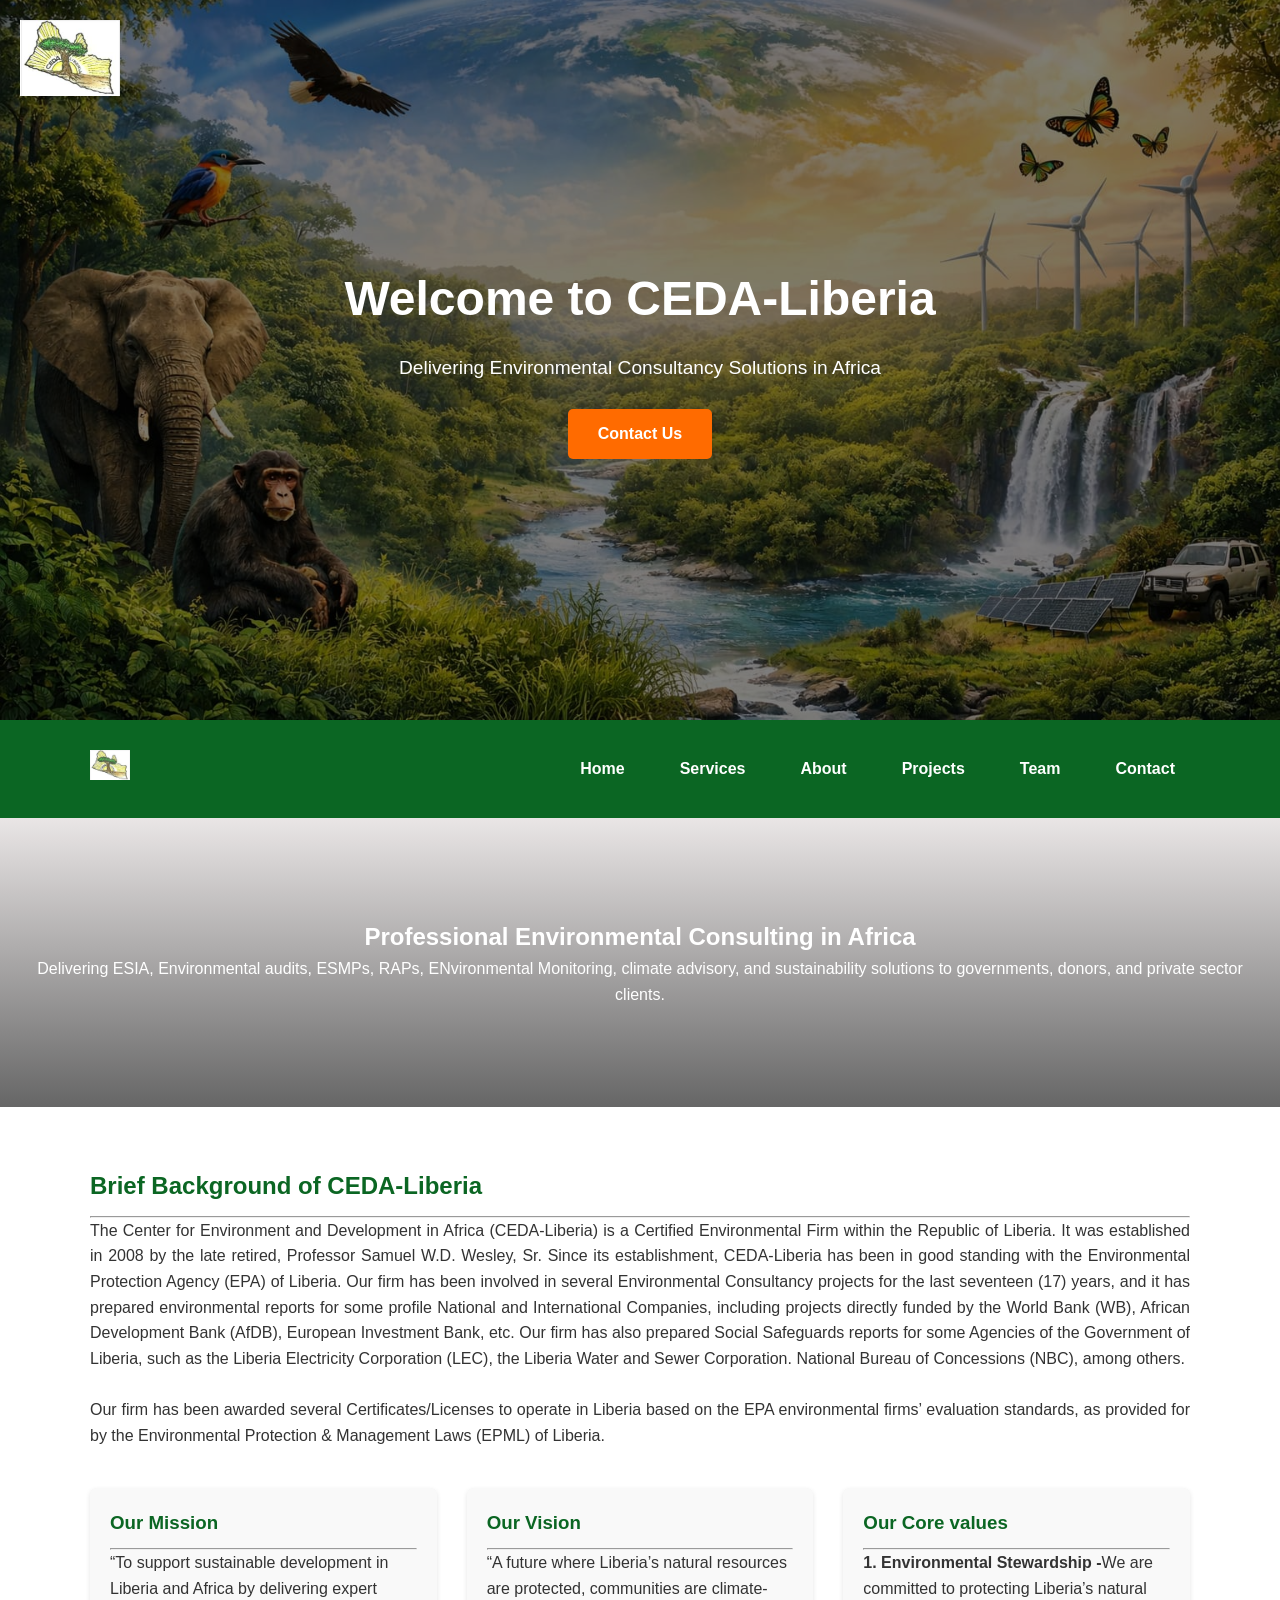
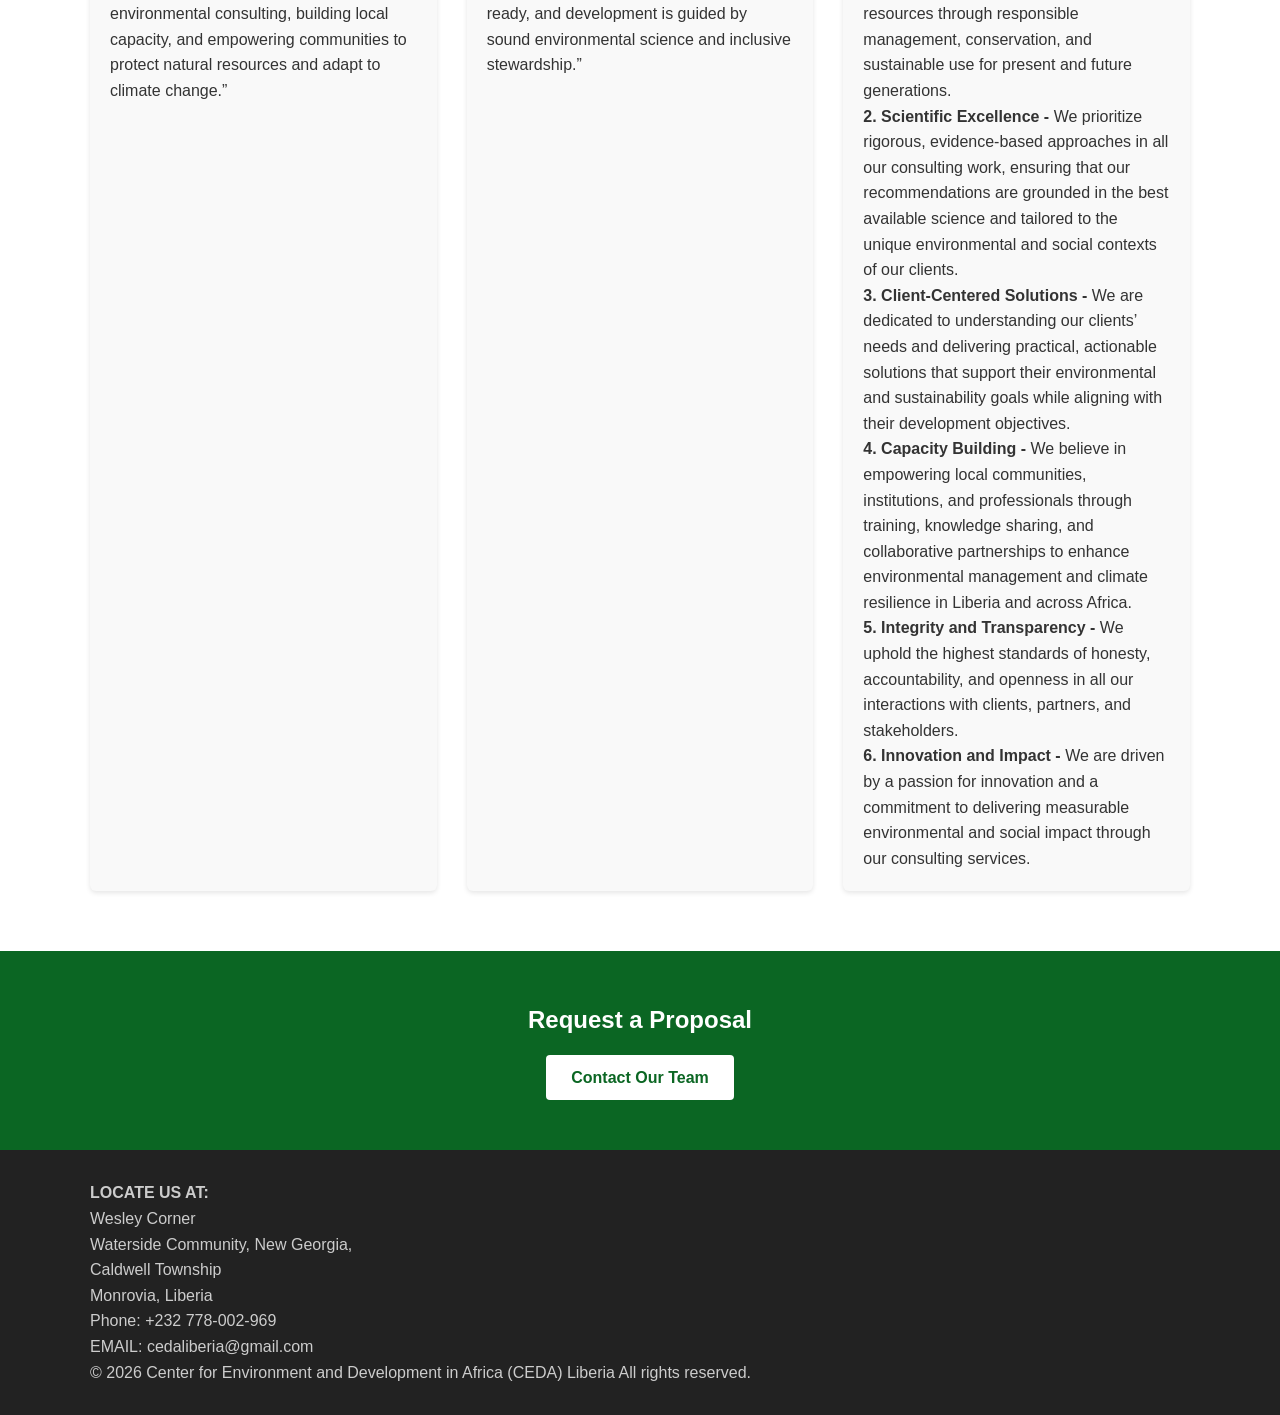
==== about.html @ 2f75c490 "Add files via upload" ====
<!DOCTYPE html>
<html lang="en">
<head>
    <meta charset="UTF-8"> 
    <meta name="viewport" content="width=device-width, initial-scale=1.0">
    <title>CEDA Liberia</title>
    <link rel="stylesheet" href="style.css">
</head>
<body>

    <!-- Banner Section -->
    <header class="banner">
        <div class="banner-overlay">
            <div class="banner-logo-container">
                <img src="ceda.jpg" alt="CEDA Liberia Logo" class="banner-logo-top">
            </div>
            <div class="container">
                <h1><strong>Welcome to CEDA-Liberia</strong></h1>
                <p>Delivering Environmental Consultancy Solutions in Africa</p>
                <a href="contact.html" class="btn">Contact Us</a>
            </div>
        </div>
    </header>

    <!-- Navigation with Hamburger -->
    <header>
        <nav class="navbar">
            <div class="nav-container">
                <div class="nav-logo">
                    <img src="ceda.jpg" alt="CEDA Liberia Logo" class="logo">
                </div>
                <div class="nav-toggle" id="mobile-menu">
                    <span class="bar"></span>
                    <span class="bar"></span>
                    <span class="bar"></span>
                </div>
                <ul class="nav-menu">
                    <li><a href="index.html" class="nav-link">Home</a></li>
                    <li><a href="services.html" class="nav-link">Services</a></li>
                    <li><a href="about.html" class="nav-link">About</a></li>
                    <li><a href="projects.html" class="nav-link">Projects</a></li>
                    <li><a href="team.html" class="nav-link">Team</a></li>
                    <li><a href="contact.html" class="nav-link">Contact</a></li>
                </ul>
            </div>
        </nav>
    </header>

    <!-- Hamburger JS -->
    <script>
        const mobileMenu = document.getElementById('mobile-menu');
        const navMenu = document.querySelector('.nav-menu');

        mobileMenu.addEventListener('click', () => {
            navMenu.classList.toggle('active');
            mobileMenu.classList.toggle('active');
        });
    </script>
    <section class="hero">
        <h1><strong>Professional Environmental Consulting in Africa</strong></h1>
        <p>Delivering ESIA, Environmental audits, ESMPs, RAPs, ENvironmental Monitoring, climate advisory, and sustainability 
            solutions to governments, donors, and private sector clients.</p>
    </section>
    <section>
        <div class="container">
            <div class="section-title">
                <h2><strong>Brief Background of CEDA-Liberia</strong></h2>
                <hr>
                <p>The Center for Environment and Development in Africa (CEDA-Liberia) 
                    is a Certified Environmental Firm within the Republic of Liberia. 
                    It was established in 2008 by the late retired, Professor 
                    Samuel W.D. Wesley, Sr. Since its establishment, CEDA-Liberia has 
                    been in good standing with the Environmental Protection Agency (EPA) 
                    of Liberia. Our firm has been involved in several Environmental 
                    Consultancy projects for the last seventeen (17) years, and it 
                    has prepared environmental reports for some profile National and 
                    International Companies, including projects directly funded by 
                    the World Bank (WB), African Development Bank (AfDB), European 
                    Investment Bank, etc.  Our firm has also prepared Social Safeguards 
                    reports for some Agencies of the Government of Liberia, such as the 
                    Liberia Electricity Corporation (LEC), the Liberia Water and Sewer 
                    Corporation. National Bureau of Concessions (NBC), among others. </p>
                    <br>
                    <p>Our firm has been awarded several Certificates/Licenses to operate in Liberia 
                        based on the EPA environmental firms’ evaluation standards, as provided for by 
                        the Environmental Protection & Management Laws (EPML) of Liberia. </p>
            </div>
            <div class="grid">
                <div class="card">
                    <h3>Our Mission</h3>
                    <hr>
                    <p>“To support sustainable development in Liberia and Africa by 
                        delivering expert environmental consulting, building local 
                        capacity, and empowering communities to protect natural 
                        resources and adapt to climate change.”</p>
                </div>
                <div class="card">
                    <h3>Our Vision</h3>
                    <hr>
                    <p>“A future where Liberia’s natural resources are 
                        protected, communities are climate-ready, and 
                        development is guided by sound environmental 
                        science and inclusive stewardship.”</p>
                </div>
                <div class="card">
                    <h3>Our Core values</h3>
                    <hr>
                    <p><strong>1. Environmental Stewardship -</strong>We are committed to protecting 
                        Liberia’s natural resources through responsible management, 
                        conservation, and sustainable use for present and future 
                        generations.</p>
        
                    <p><strong>2. Scientific Excellence -</strong> We prioritize rigorous, evidence-based 
                        approaches in all our consulting work, ensuring that our 
                        recommendations are grounded in the best available science and 
                        tailored to the unique environmental and social contexts of 
                        our clients.</p>
                    <p><strong>3. Client-Centered Solutions - </strong> We are dedicated to understanding 
                        our clients’ needs and delivering practical, actionable solutions that
                        support their environmental and sustainability goals while aligning 
                        with their development objectives.</p>
                    <p><strong>4. Capacity Building - </strong> We believe in empowering local communities,
                        institutions, and professionals through training, knowledge sharing,
                        and collaborative partnerships to enhance environmental management
                         and climate resilience in Liberia and across Africa.</p>
                    <p><strong>5. Integrity and Transparency - </strong> We uphold the highest standards of
                        honesty, accountability, and openness in all our interactions with clients, 
                        partners, and stakeholders.</p>
                    <p><strong>6. Innovation and Impact - </strong>We are driven by a passion for 
                        innovation and a commitment to delivering measurable environmental 
                        and social impact through our consulting services.</p>
                </div>
            </div>
        </div>
    </section>
    <section class="cta">
        <h2>Request a Proposal</h2>
        <a href="contact.html">Contact Our Team</a>
    </section>
   <footer>
  <div class="container">
    <P><strong>LOCATE US AT:</strong></P>
    <p>Wesley Corner</p>
    Waterside Community, New Georgia, <br>
    Caldwell Township <br>
    Monrovia, Liberia<br />
    Phone: +232 778-002-969<br />
    EMAIL: cedaliberia@gmail.com<br />
    <p>&copy; 2026 Center for Environment and Development in Africa (CEDA) Liberia All rights reserved.</p>
</div>
</footer>
</body>
</html>
---- style.css ----
/* ===============================
   RESET & GLOBAL STYLES
=============================== */
* {
    box-sizing: border-box;
    margin: 0;
    padding: 0;
    font-family: Arial, Helvetica, sans-serif;
}

body {
    line-height: 1.6;
    color: #333;
}

/* ===============================
   HEADER
=============================== */
header {
    background: #0b6623;
    color: #fff;
    padding: 20px 0;
}

.header-flex {
    display: flex;
    align-items: center;
    gap: 15px;
}

.logo {
    width: 80px;
    height: auto;
}

.container {
    width: 90%;
    max-width: 1100px;
    margin: auto;
}

/* ===============================
   CENTER NAVIGATION MENU
=============================== */
nav {
    width: 100%;
    background-color: #0b6623;
}

nav ul {
    list-style: none;
    display: flex;
    justify-content: center;
    gap: 30px;
    padding: 0;
    margin: 0;
}

nav ul li a {
    color: #fff;
    text-decoration: none;
    font-weight: bold;
    padding: 10px 15px;
    transition: 0.3s;
}

nav ul li a:hover {
    background-color: #ff6b00;
    border-radius: 5px;
    color: #fff;
}

/* ===============================
   BANNER SECTION
=============================== */
.banner {
    position: relative;
    width: 100%;
    height: 80vh;
    background: url('ceda banner.jpg') no-repeat center center / cover;
    display: flex;
    align-items: center;
    justify-content: center;
    color: #fff;
    text-align: center;
}

.banner-overlay {
    position: absolute;
    top: 0;
    left: 0;
    width: 100%;
    height: 100%;
    background-color: rgba(0,0,0,0.5);
    display: flex;
    flex-direction: column;
    align-items: center;
    justify-content: center;
}

.banner-logo-top {
    position: absolute;
    top: 20px;
    left: 20px;
    width: 100px;
    height: auto;
    z-index: 3;
}

.banner .container {
    position: relative;   /* FIX: ensures text stays above overlay */
    z-index: 2;
}

.banner h1 {
    font-size: 3rem;
    margin-bottom: 15px;
}

.banner p {
    font-size: 1.2rem;
    margin-bottom: 25px;
}

.banner .btn {
    display: inline-block;
    padding: 12px 30px;
    background-color: #ff6b00;
    color: #fff;
    font-weight: bold;
    border-radius: 5px;
    text-decoration: none;
    transition: 0.3s;
}

.banner .btn:hover {
    background-color: #ff4500;
}

/* ===============================
   HAMBURGER NAVBAR
=============================== */
.navbar {
    width: 100%;
    background-color: #0b6623;
    padding: 10px 20px;
    position: relative;
}

.nav-container {
    display: flex;
    justify-content: space-between;
    align-items: center;
    max-width: 1100px;
    margin: auto;
}

.nav-logo img {
    width: 40px;
    height: auto;
    padding: auto;
}

.nav-menu {
    list-style: none;
    display: flex;
    gap: 25px;
    margin: 0;       /* FIX: prevents default UL spacing */
    padding: 0;
}

.nav-menu li a {
    color: #fff;
    text-decoration: none;
    font-weight: bold;
    padding: 10px 15px;
    transition: 0.3s;
}

.nav-menu li a:hover {
    background-color: #ff6b00;
    border-radius: 5px;
    color: #fff;
}

/* Hamburger menu icon */
.nav-toggle {
    display: none;
    flex-direction: column;
    cursor: pointer;
}

.nav-toggle .bar {
    height: 3px;
    width: 25px;
    background-color: #fff;
    margin: 4px 0;
    transition: 0.3s;
}

/* ===============================
   RESPONSIVE NAVBAR
=============================== */
@media (max-width: 768px) {
    .nav-toggle {
        display: flex;
    }

    .nav-menu {
        position: absolute;
        top: 60px;
        left: 0;
        right: 0;
        background-color: #0b6623;
        flex-direction: column;
        align-items: center;
        max-height: 0;
        overflow: hidden;
        transition: max-height 0.3s ease-in;
    }

    .nav-menu.active {
        max-height: 500px;
    }

    .nav-menu li {
        margin: 15px 0;
    }

    /* FIX: prevents double column behavior */
    nav ul {
        flex-direction: column;
        gap: 12px;
    }
}

/* ===============================
   HERO SECTION
=============================== */
.hero {
    background: linear-gradient(rgba(219, 213, 213, 0.6), rgba(0,0,0,0.6)),
                url('backgr1.jpg') center / cover no-repeat;
    color: #fff;
    padding: 100px 20px;
    text-align: center;
}

/* ===============================
   SECTIONS
=============================== */
section {
    padding: 60px 20px;
}

.section-title {
    text-align: justify;
    margin-bottom: 40px;
}

.section-title h2 {
    color: #0b6623;
    margin-bottom: 10px;
}

/* ===============================
   GRID & CARDS
=============================== */
.grid {
    display: grid;
    grid-template-columns: repeat(auto-fit, minmax(250px, 1fr));
    gap: 30px;
}

.card {
    background: #f9f9f9;
    padding: 20px;
    border-radius: 6px;
    box-shadow: 0 2px 5px rgba(0,0,0,0.1);
}

.card h3 {
    color: #0b6623;
    margin-bottom: 10px;
}

/* ===============================
   CALL TO ACTION
=============================== */
.cta {
    background: #0b6623;
    color: #fff;
    text-align: center;
    padding: 50px 20px;
}

.cta a {
    display: inline-block;
    margin-top: 15px;
    background: #fff;
    color: #0b6623;
    padding: 10px 25px;
    border-radius: 4px;
    text-decoration: none;
    font-weight: bold;
}

/* ===============================
   FORMS
=============================== */
form {
    max-width: 700px;
    margin: auto;
    display: grid;
    gap: 15px;
}

input,
textarea,
button {
    padding: 12px;
}

button {
    background: #0b6623;
    color: #fff;
    border: none;
    border-radius: 4px;
    font-weight: bold;
    cursor: pointer;
}

/* ===============================
   FOOTER
=============================== */
footer {
    background: #222;
    color: #ccc;
    padding: 30px 20px;
}

footer a {
    color: #0b6623;
    text-decoration: none;
}

footer a:hover {
    text-decoration: underline;
}

.copyright {
    text-align: center;
    margin-top: 20px;
    font-size: 0.9rem;
}
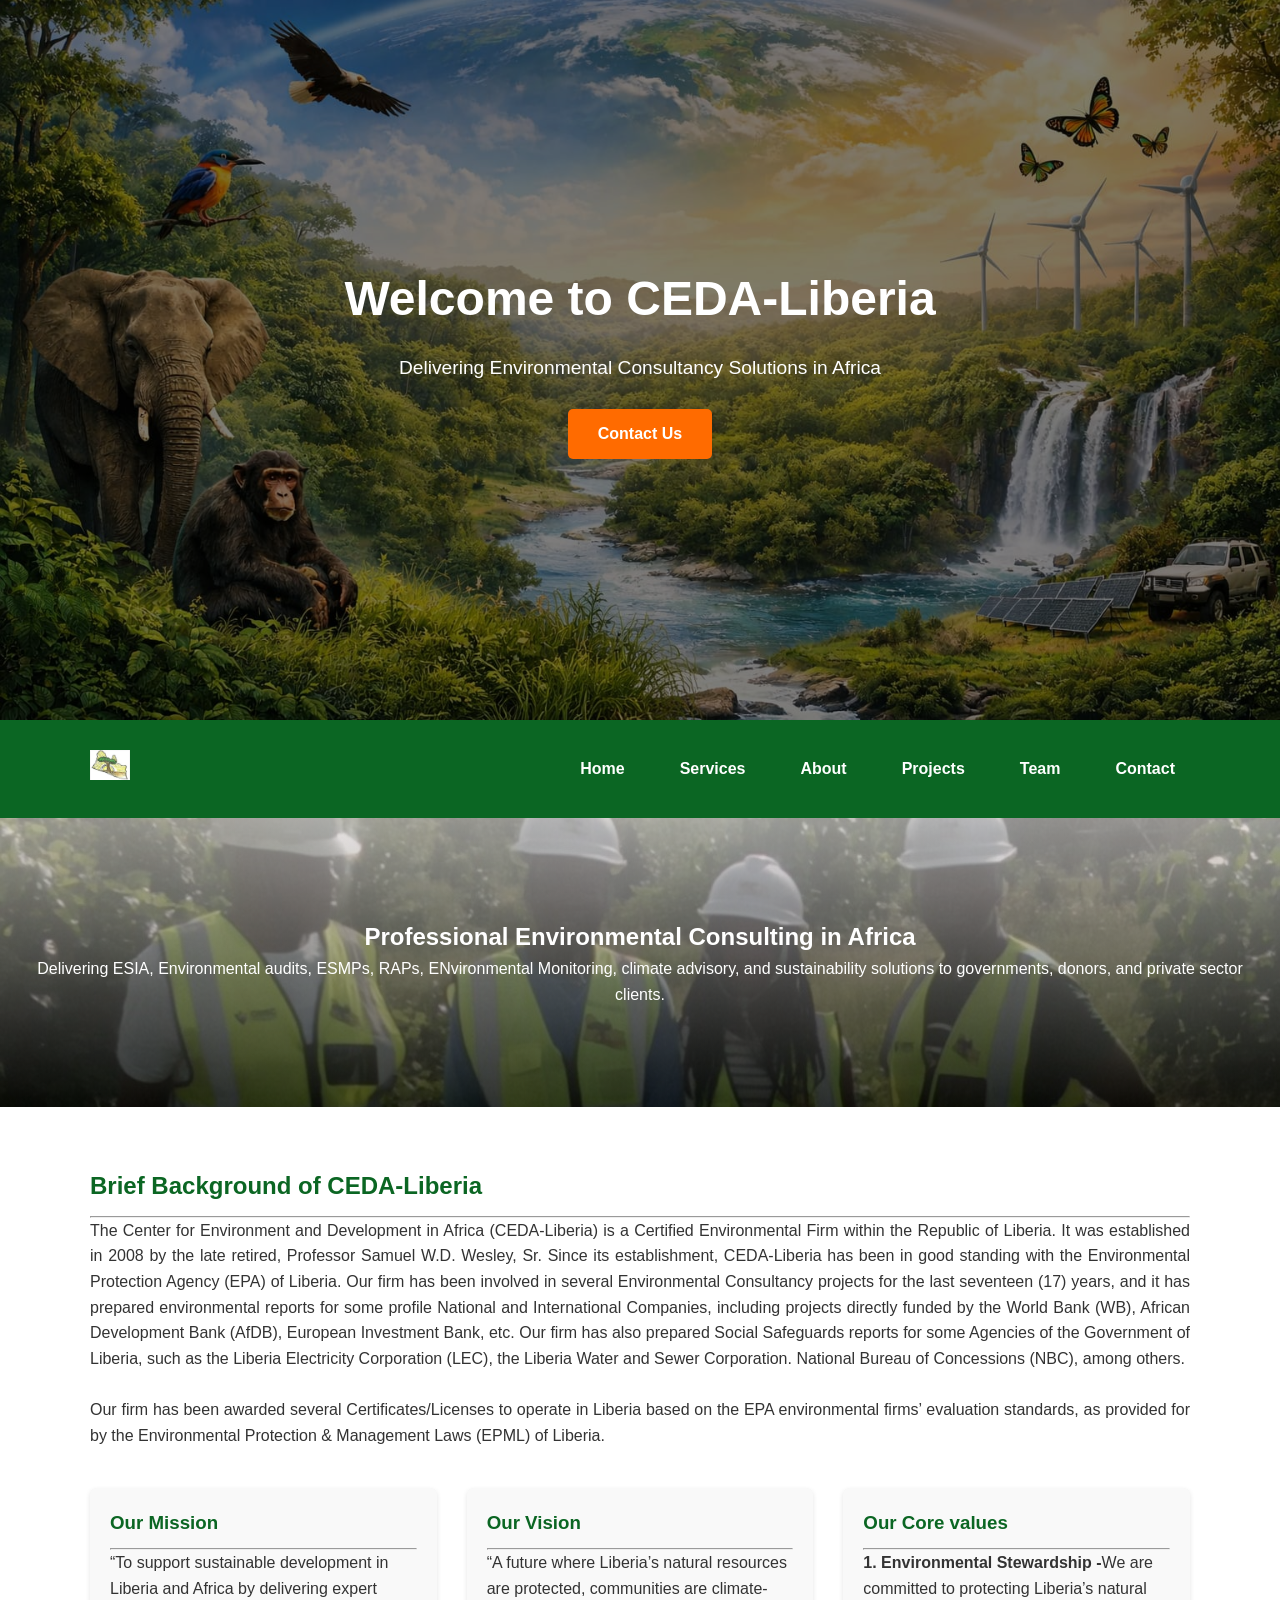
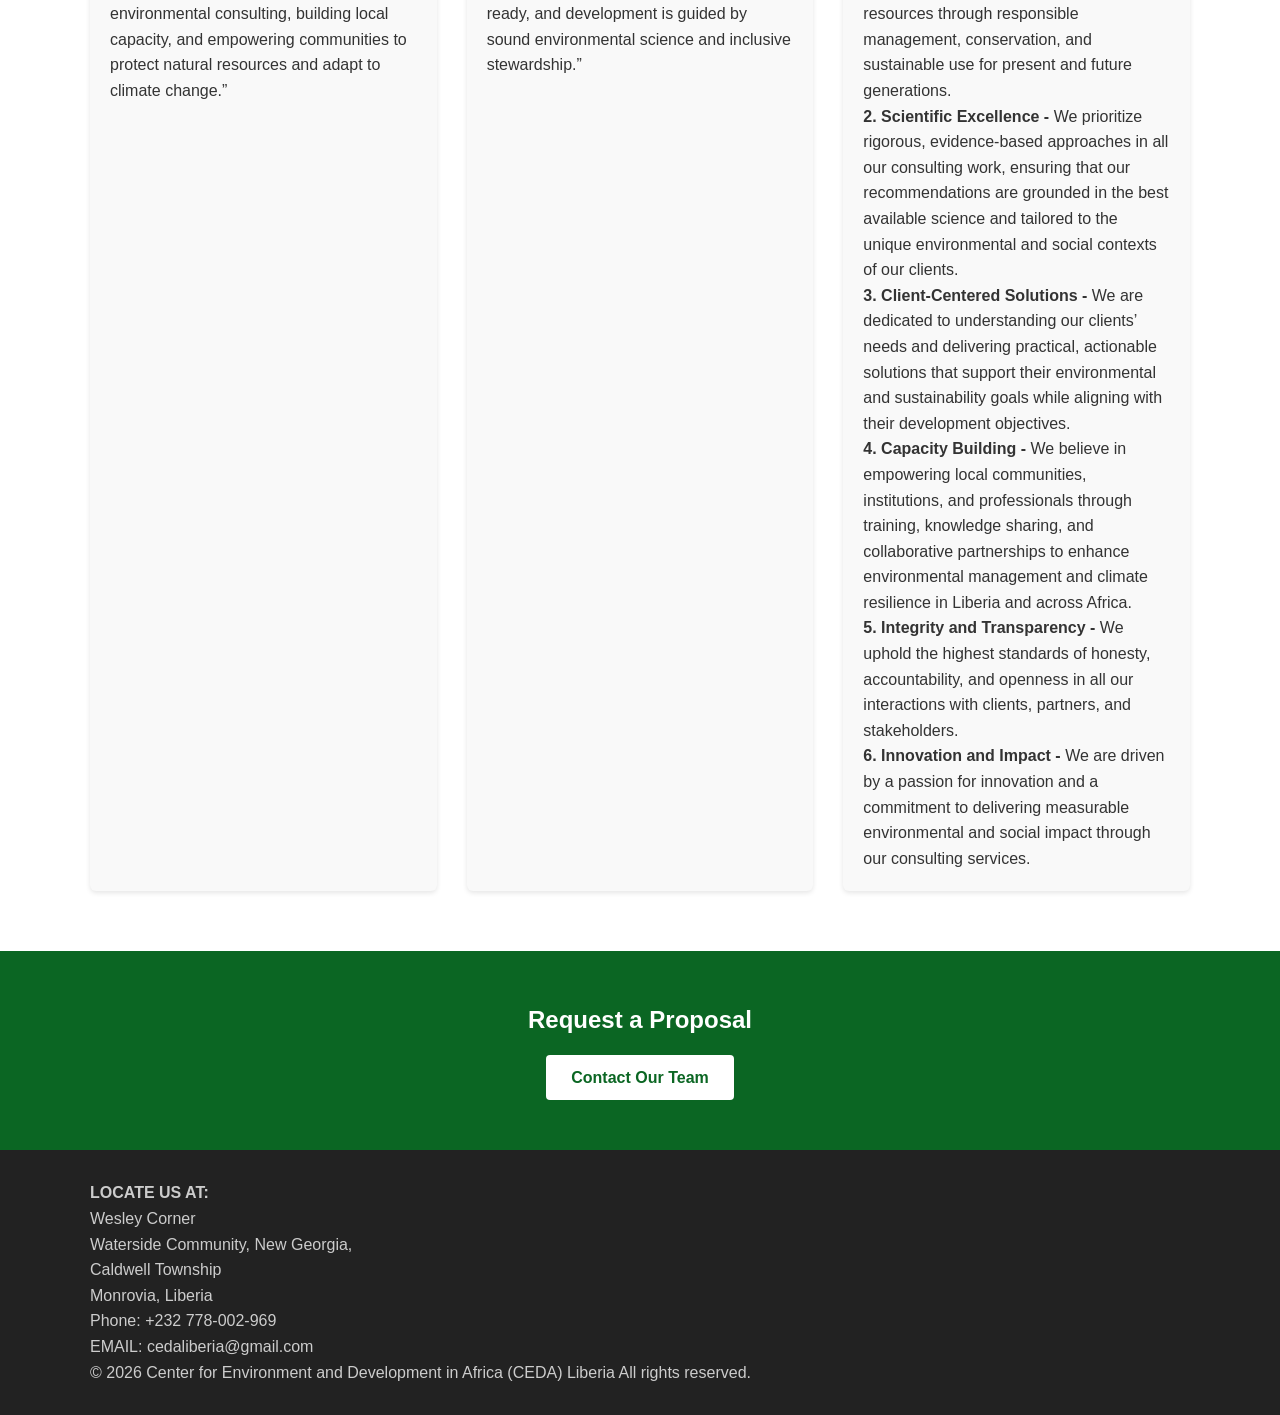
==== commit 3e3397ca: "Add files via upload" ====
--- a/about.html
+++ b/about.html
@@ -11,9 +11,6 @@
     <!-- Banner Section -->
     <header class="banner">
         <div class="banner-overlay">
-            <div class="banner-logo-container">
-                <img src="ceda.jpg" alt="CEDA Liberia Logo" class="banner-logo-top">
-            </div>
             <div class="container">
                 <h1><strong>Welcome to CEDA-Liberia</strong></h1>
                 <p>Delivering Environmental Consultancy Solutions in Africa</p>
--- a/style.css
+++ b/style.css
@@ -29,7 +29,7 @@
 }
 
 .logo {
-    width: 80px;
+    width: 4%;
     height: auto;
 }
 
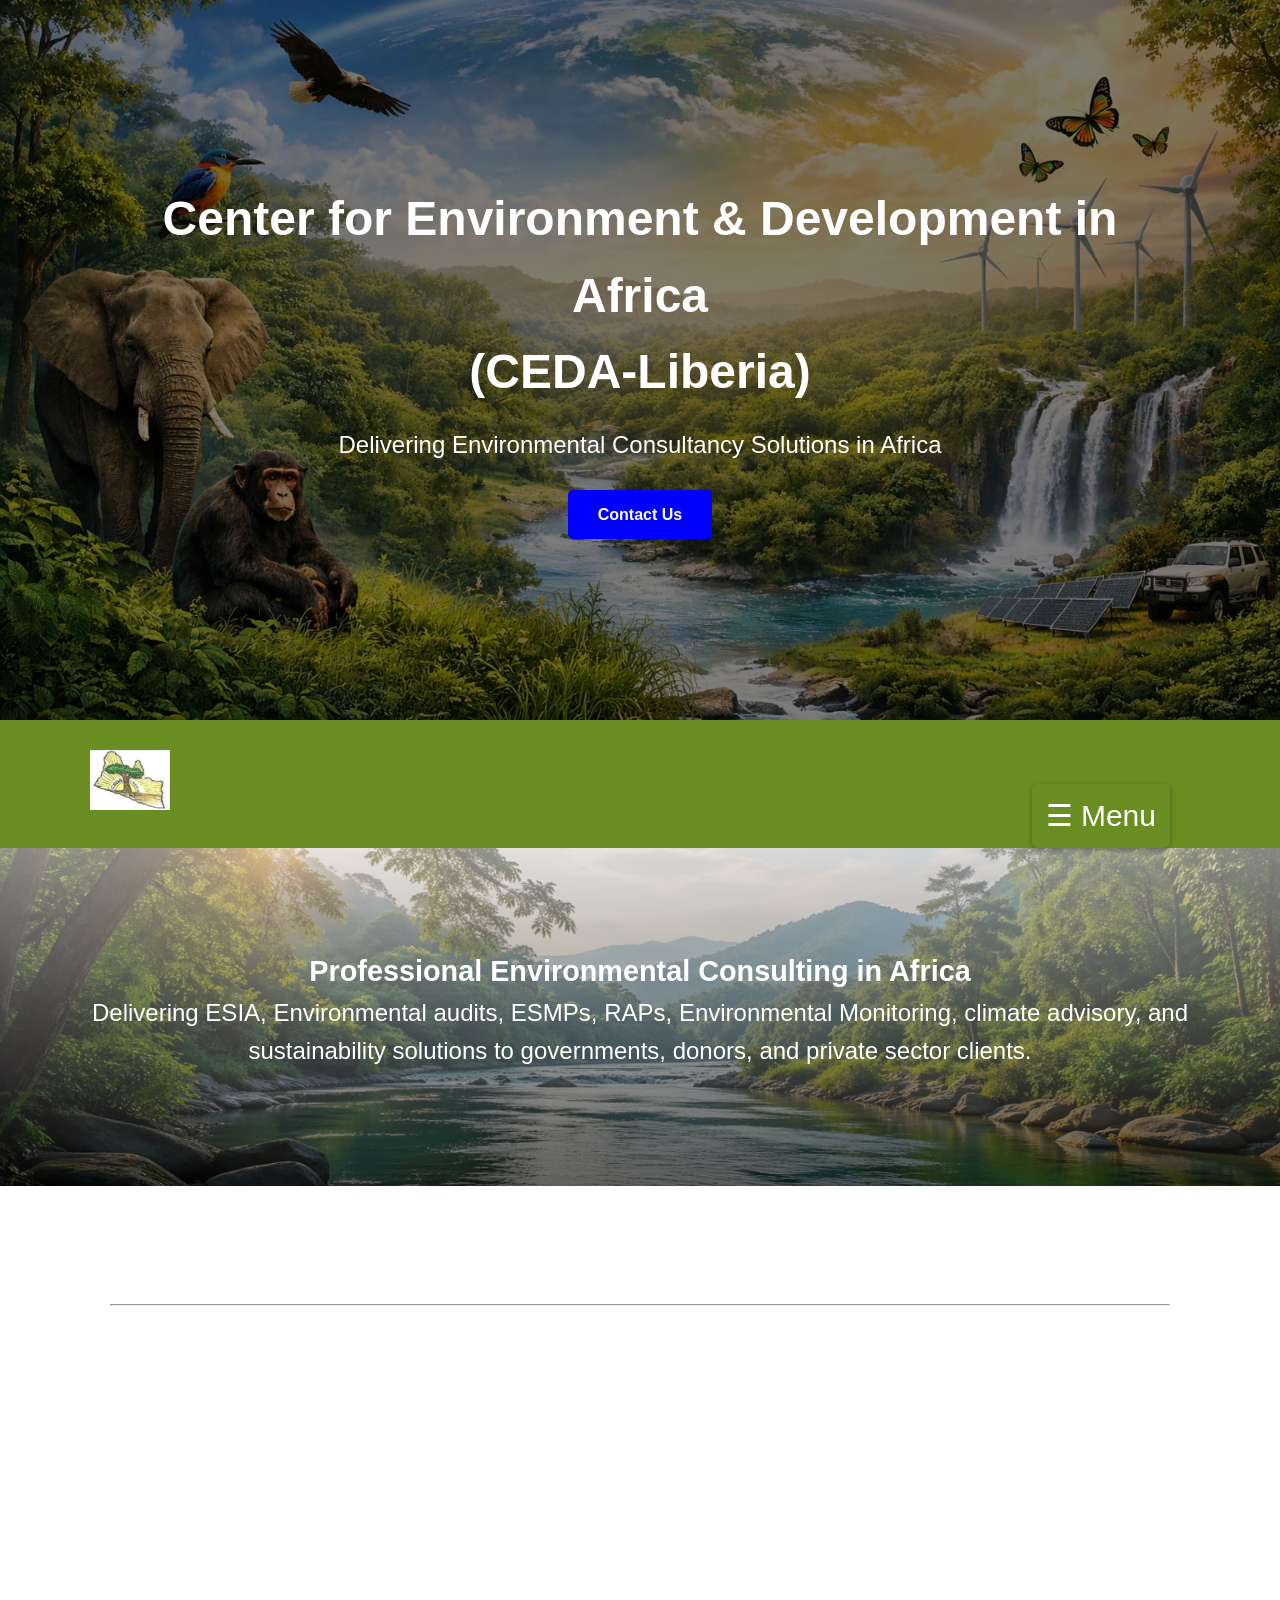
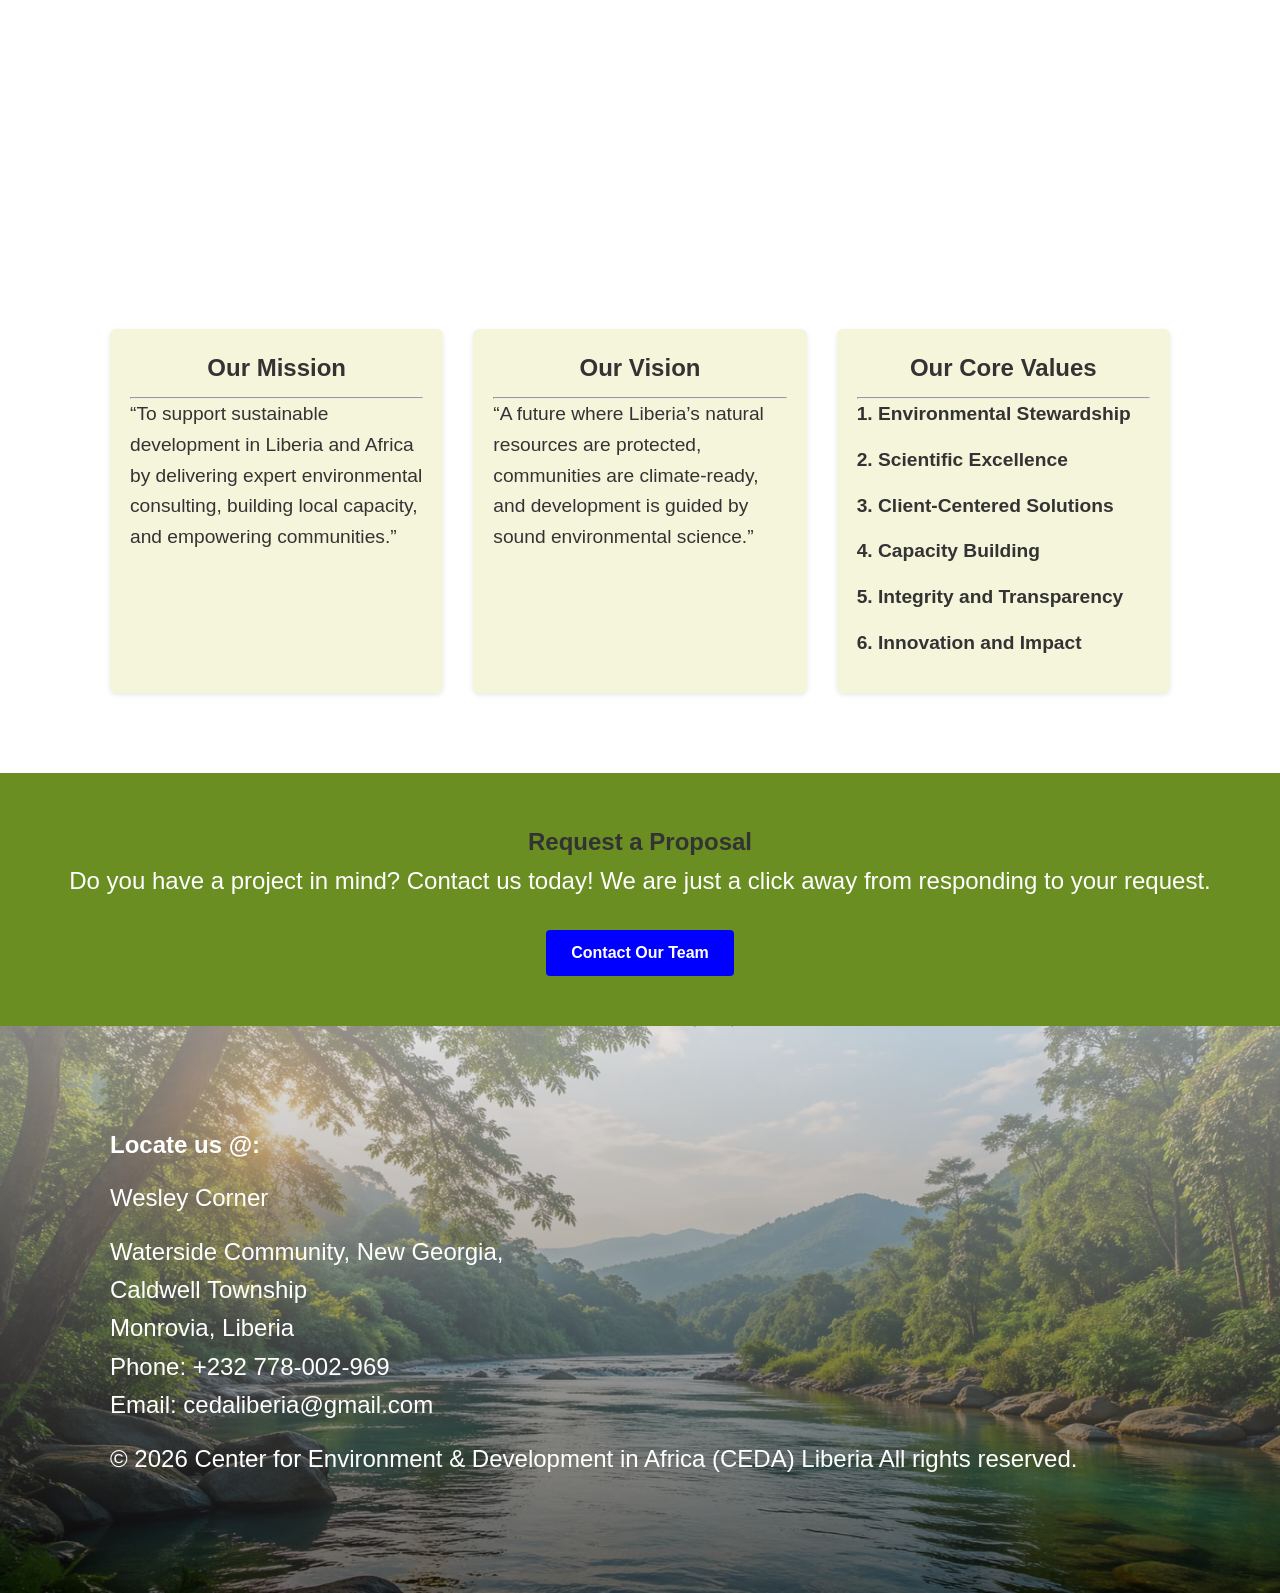
==== commit a9770aa6: "Add files via upload" ====
--- a/about.html
+++ b/about.html
@@ -12,7 +12,7 @@
     <header class="banner">
         <div class="banner-overlay">
             <div class="container">
-                <h1><strong>Welcome to CEDA-Liberia</strong></h1>
+                <h1><strong>Center for Environment & Development in Africa <br> (CEDA-Liberia)</strong></h1>
                 <p>Delivering Environmental Consultancy Solutions in Africa</p>
                 <a href="contact.html" class="btn">Contact Us</a>
             </div>
@@ -26,125 +26,162 @@
                 <div class="nav-logo">
                     <img src="ceda.jpg" alt="CEDA Liberia Logo" class="logo">
                 </div>
-                <div class="nav-toggle" id="mobile-menu">
-                    <span class="bar"></span>
-                    <span class="bar"></span>
-                    <span class="bar"></span>
+<!-- Navigation -->
+<nav class="navbar">
+
+<div class="menu-toggle" onclick="toggleMenu()">
+☰ Menu
+</div>
+<ul id="navMenu">
+
+<li><a href="index.html">Home</a></li>
+
+<li><a href="services.html">Services</a></li>
+
+<li><a href="about.html">About</a></li>
+<li><a href="projects.html">Projects</a></li>
+<li><a href="contact.html">Contact us</a></li>
+<li><a href="team.html">Our Team</a></li>
+<li><a href="our experience.html">Our Experiences</a></li>
+<li><a href="gallery.html">Gallery</a></li>
                 </div>
-                <ul class="nav-menu">
-                    <li><a href="index.html" class="nav-link">Home</a></li>
-                    <li><a href="services.html" class="nav-link">Services</a></li>
-                    <li><a href="about.html" class="nav-link">About</a></li>
-                    <li><a href="projects.html" class="nav-link">Projects</a></li>
-                    <li><a href="team.html" class="nav-link">Team</a></li>
-                    <li><a href="contact.html" class="nav-link">Contact</a></li>
-                </ul>
-            </div>
         </nav>
     </header>
 
     <!-- Hamburger JS -->
-    <script>
-        const mobileMenu = document.getElementById('mobile-menu');
-        const navMenu = document.querySelector('.nav-menu');
+ <script>
 
-        mobileMenu.addEventListener('click', () => {
-            navMenu.classList.toggle('active');
-            mobileMenu.classList.toggle('active');
-        });
-    </script>
+function toggleMenu(){
+
+document.getElementById("navMenu").classList.toggle("active");
+}
+function toggleSubMenu(){
+
+document.getElementById("programMenu").classList.toggle("active");
+
+}
+
+</script>
+
+    <!-- ===============================
+         HERO SECTION
+    =============================== -->
     <section class="hero">
         <h1><strong>Professional Environmental Consulting in Africa</strong></h1>
-        <p>Delivering ESIA, Environmental audits, ESMPs, RAPs, ENvironmental Monitoring, climate advisory, and sustainability 
-            solutions to governments, donors, and private sector clients.</p>
+        <p>
+            Delivering ESIA, Environmental audits, ESMPs, RAPs, Environmental Monitoring, 
+            climate advisory, and sustainability solutions to governments, donors, 
+            and private sector clients.
+        </p>
     </section>
+
+    <!-- ===============================
+         ABOUT SECTION
+    =============================== -->
     <section>
         <div class="container">
             <div class="section-title">
                 <h2><strong>Brief Background of CEDA-Liberia</strong></h2>
                 <hr>
-                <p>The Center for Environment and Development in Africa (CEDA-Liberia) 
+
+                <p>
+                    The Center for Environment and Development in Africa (CEDA-Liberia) 
                     is a Certified Environmental Firm within the Republic of Liberia. 
                     It was established in 2008 by the late retired, Professor 
-                    Samuel W.D. Wesley, Sr. Since its establishment, CEDA-Liberia has 
-                    been in good standing with the Environmental Protection Agency (EPA) 
-                    of Liberia. Our firm has been involved in several Environmental 
-                    Consultancy projects for the last seventeen (17) years, and it 
-                    has prepared environmental reports for some profile National and 
-                    International Companies, including projects directly funded by 
-                    the World Bank (WB), African Development Bank (AfDB), European 
-                    Investment Bank, etc.  Our firm has also prepared Social Safeguards 
-                    reports for some Agencies of the Government of Liberia, such as the 
-                    Liberia Electricity Corporation (LEC), the Liberia Water and Sewer 
-                    Corporation. National Bureau of Concessions (NBC), among others. </p>
-                    <br>
-                    <p>Our firm has been awarded several Certificates/Licenses to operate in Liberia 
-                        based on the EPA environmental firms’ evaluation standards, as provided for by 
-                        the Environmental Protection & Management Laws (EPML) of Liberia. </p>
+                    Samuel W.D. Wesley, Sr.
+                </p>
+
+                <br>
+
+                <p>
+                    Since its establishment, CEDA-Liberia has been in good standing with 
+                    the Environmental Protection Agency (EPA) of Liberia. Our firm has 
+                    been involved in several Environmental Consultancy projects for the 
+                    last seventeen (17) years, including work funded by the World Bank, 
+                    African Development Bank (AfDB), and European Investment Bank.
+                </p>
+
+                <br>
+
+                <p>
+                    Our firm has also prepared Social Safeguards reports for agencies of 
+                    the Government of Liberia such as the Liberia Electricity Corporation 
+                    (LEC), Liberia Water and Sewer Corporation, and National Bureau of 
+                    Concessions (NBC).
+                </p>
+
+                <br>
+
+                <p>
+                    Our firm has been awarded several Certificates/Licenses to operate 
+                    in Liberia based on EPA environmental firm standards under the 
+                    Environmental Protection & Management Laws (EPML).
+                </p>
             </div>
+
+            <!-- Cards -->
             <div class="grid">
                 <div class="card">
                     <h3>Our Mission</h3>
                     <hr>
-                    <p>“To support sustainable development in Liberia and Africa by 
+                    <p>
+                        “To support sustainable development in Liberia and Africa by 
                         delivering expert environmental consulting, building local 
-                        capacity, and empowering communities to protect natural 
-                        resources and adapt to climate change.”</p>
+                        capacity, and empowering communities.”
+                    </p>
                 </div>
+
                 <div class="card">
                     <h3>Our Vision</h3>
                     <hr>
-                    <p>“A future where Liberia’s natural resources are 
-                        protected, communities are climate-ready, and 
-                        development is guided by sound environmental 
-                        science and inclusive stewardship.”</p>
+                    <p>
+                        “A future where Liberia’s natural resources are protected, 
+                        communities are climate-ready, and development is guided 
+                        by sound environmental science.”
+                    </p>
                 </div>
+
                 <div class="card">
-                    <h3>Our Core values</h3>
+                    <h3>Our Core Values</h3>
                     <hr>
-                    <p><strong>1. Environmental Stewardship -</strong>We are committed to protecting 
-                        Liberia’s natural resources through responsible management, 
-                        conservation, and sustainable use for present and future 
-                        generations.</p>
-        
-                    <p><strong>2. Scientific Excellence -</strong> We prioritize rigorous, evidence-based 
-                        approaches in all our consulting work, ensuring that our 
-                        recommendations are grounded in the best available science and 
-                        tailored to the unique environmental and social contexts of 
-                        our clients.</p>
-                    <p><strong>3. Client-Centered Solutions - </strong> We are dedicated to understanding 
-                        our clients’ needs and delivering practical, actionable solutions that
-                        support their environmental and sustainability goals while aligning 
-                        with their development objectives.</p>
-                    <p><strong>4. Capacity Building - </strong> We believe in empowering local communities,
-                        institutions, and professionals through training, knowledge sharing,
-                        and collaborative partnerships to enhance environmental management
-                         and climate resilience in Liberia and across Africa.</p>
-                    <p><strong>5. Integrity and Transparency - </strong> We uphold the highest standards of
-                        honesty, accountability, and openness in all our interactions with clients, 
-                        partners, and stakeholders.</p>
-                    <p><strong>6. Innovation and Impact - </strong>We are driven by a passion for 
-                        innovation and a commitment to delivering measurable environmental 
-                        and social impact through our consulting services.</p>
+
+                    <p><strong>1. Environmental Stewardship</strong></p>
+                    <p><strong>2. Scientific Excellence</strong></p>
+                    <p><strong>3. Client-Centered Solutions</strong></p>
+                    <p><strong>4. Capacity Building</strong></p>
+                    <p><strong>5. Integrity and Transparency</strong></p>
+                    <p><strong>6. Innovation and Impact</strong></p>
                 </div>
             </div>
         </div>
     </section>
+
+ <!-- CTA -->
     <section class="cta">
         <h2>Request a Proposal</h2>
+        <p>Do you have a project in mind? Contact us today! We are just a click away
+            from responding to your request.</p>
         <a href="contact.html">Contact Our Team</a>
     </section>
-   <footer>
-  <div class="container">
-    <P><strong>LOCATE US AT:</strong></P>
-    <p>Wesley Corner</p>
-    Waterside Community, New Georgia, <br>
-    Caldwell Township <br>
-    Monrovia, Liberia<br />
-    Phone: +232 778-002-969<br />
-    EMAIL: cedaliberia@gmail.com<br />
-    <p>&copy; 2026 Center for Environment and Development in Africa (CEDA) Liberia All rights reserved.</p>
-</div>
-</footer>
+
+    <!-- Footer -->
+    <footer>
+        <div class="container">
+
+            <p><strong>Locate us @:</strong></p>
+            <p>Wesley Corner</p>
+            <p>
+                Waterside Community, New Georgia,<br>
+                Caldwell Township<br>
+                Monrovia, Liberia<br>
+                Phone: +232 778-002-969<br>
+                Email: cedaliberia@gmail.com
+            </p>
+
+            <p>&copy; 2026 Center for Environment & Development in Africa (CEDA) Liberia All rights reserved.</p>
+
+        </div>
+    </footer>
+
 </body>
-</html>
+</html>
--- a/style.css
+++ b/style.css
@@ -7,44 +7,54 @@
     padding: 0;
     font-family: Arial, Helvetica, sans-serif;
 }
+body p {
+
+    font-size: 1.5rem;
+    margin-bottom: 15px;
+}
 
 body {
     line-height: 1.6;
     color: #333;
-}
-
-/* ===============================
-   HEADER
-=============================== */
-header {
-    background: #0b6623;
-    color: #fff;
-    padding: 20px 0;
-}
-
-.header-flex {
-    display: flex;
-    align-items: center;
-    gap: 15px;
-}
-
-.logo {
-    width: 4%;
-    height: auto;
-}
-
+    background: url("footer.jpg") no-repeat center/cover fixed;
+}
+
+/* ===============================
+   LAYOUT / CONTAINER
+=============================== */
 .container {
     width: 90%;
     max-width: 1100px;
     margin: auto;
-}
-
-/* ===============================
-   CENTER NAVIGATION MENU
+    padding: 20px;
+}
+
+/* ===============================
+   HEADER
+=============================== */
+header {
+    background: #6b8e23;
+    color: #fff;
+    padding: 20px 0;
+}
+
+.header-flex {
+    display: flex;
+    align-items: center;
+    gap: 15px;
+}
+
+.logo {
+    width: 100%;
+    height: auto;
+}
+
+/* ===============================
+   NAVIGATION (CENTER MENU)
 =============================== */
 nav {
     width: 100%;
-    background-color: #0b6623;
+    background-color: #6df092;
 }
 
 nav ul {
@@ -52,11 +62,10 @@
     display: flex;
     justify-content: center;
     gap: 30px;
-    padding: 0;
-    margin: 0;
-}
-
-nav ul li a {
+}
+
+nav ul li a,
+.nav-link {
     color: #fff;
     text-decoration: none;
     font-weight: bold;
@@ -64,20 +73,140 @@
     transition: 0.3s;
 }
 
-nav ul li a:hover {
+nav ul li a:hover,
+.nav-menu li a:hover {
     background-color: #ff6b00;
     border-radius: 5px;
     color: #fff;
 }
 
 /* ===============================
+   NAVBAR (HAMBURGER SYSTEM)
+=============================== */
+.navbar {
+    width: 100%;
+    background-color: #6B8E23;
+    padding: 10px 20px;
+    position: relative;
+}
+
+.nav-container {
+    display: flex;
+    justify-content: space-between;
+    align-items: center;
+    max-width: 1100px;
+    margin: auto;
+}
+
+.nav-logo img {
+    width: 80px;
+    height: auto;
+}
+
+.nav-menu {
+    list-style: none;
+    display: flex;
+    gap: 25px;
+}
+
+/* ===============================
+   HAMBURGER MENU WITH LABELS
+=============================== */
+.hamburger-wrapper {
+    position: relative;
+    display: inline-block;
+}
+
+.hamburger {
+    cursor: pointer;
+    display: flex;
+    flex-direction: column;
+    gap: 5px;
+}
+
+.hamburger span {
+    width: 25px;
+    height: 3px;
+    background: #fff;
+    display: block;
+    transition: 0.3s;
+}
+
+/* Hidden Labels */
+.menu-labels {
+    position: absolute;
+    top: 50%;
+    left: 40px;
+    transform: translateY(-50%);
+    display: flex;
+    flex-direction: column;
+    gap: 10px;
+
+    opacity: 0;
+    visibility: hidden;
+    pointer-events: none;
+    transition: opacity 0.3s ease, visibility 0.3s ease;
+}
+
+/* Label Links */
+.menu-labels a {
+    background: #0b6623;
+    color: #fff;
+    padding: 8px 12px;
+    text-decoration: none;
+    border-radius: 4px;
+    white-space: nowrap;
+    font-size: 14px;
+
+    transform: translateX(-10px);
+    transition: transform 0.3s ease;
+}
+
+/* Hover Effect */
+.hamburger-wrapper:hover .menu-labels {
+    opacity: 1;
+    visibility: visible;
+    pointer-events: auto;
+}
+
+.hamburger-wrapper:hover .menu-labels a {
+    transform: translateX(0);
+}
+
+/* ===============================
+   MOBILE FIX FOR HOVER
+=============================== */
+@media (max-width: 768px) {
+    .menu-labels {
+        position: static;
+        transform: none;
+        opacity: 1;
+        visibility: visible;
+        pointer-events: auto;
+        margin-top: 10px;
+    }
+
+    .gallery-item img {
+        height: 150px;
+    }
+
+    .gallery-title {
+        font-size: 2rem;
+    }
+
+    .gallery-subtitle {
+        font-size: 1.2rem;
+    }
+}
+
+/* ===============================
    BANNER SECTION
 =============================== */
 .banner {
     position: relative;
     width: 100%;
     height: 80vh;
-    background: url('ceda banner.jpg') no-repeat center center / cover;
+    background: url('ceda banner.jpg') no-repeat center/cover;
     display: flex;
     align-items: center;
     justify-content: center;
@@ -87,10 +216,7 @@
 
 .banner-overlay {
     position: absolute;
-    top: 0;
-    left: 0;
-    width: 100%;
-    height: 100%;
+    inset: 0;
     background-color: rgba(0,0,0,0.5);
     display: flex;
     flex-direction: column;
@@ -103,12 +229,11 @@
     top: 20px;
     left: 20px;
     width: 100px;
-    height: auto;
     z-index: 3;
 }
 
 .banner .container {
-    position: relative;   /* FIX: ensures text stays above overlay */
+    position: relative;
     z-index: 2;
 }
 
@@ -118,14 +243,14 @@
 }
 
 .banner p {
-    font-size: 1.2rem;
+    font-size: 1.5rem;
     margin-bottom: 25px;
 }
 
 .banner .btn {
     display: inline-block;
     padding: 12px 30px;
-    background-color: #ff6b00;
+    background-color: blue;
     color: #fff;
     font-weight: bold;
     border-radius: 5px;
@@ -134,104 +259,7 @@
 }
 
 .banner .btn:hover {
-    background-color: #ff4500;
-}
-
-/* ===============================
-   HAMBURGER NAVBAR
-=============================== */
-.navbar {
-    width: 100%;
-    background-color: #0b6623;
-    padding: 10px 20px;
-    position: relative;
-}
-
-.nav-container {
-    display: flex;
-    justify-content: space-between;
-    align-items: center;
-    max-width: 1100px;
-    margin: auto;
-}
-
-.nav-logo img {
-    width: 40px;
-    height: auto;
-    padding: auto;
-}
-
-.nav-menu {
-    list-style: none;
-    display: flex;
-    gap: 25px;
-    margin: 0;       /* FIX: prevents default UL spacing */
-    padding: 0;
-}
-
-.nav-menu li a {
-    color: #fff;
-    text-decoration: none;
-    font-weight: bold;
-    padding: 10px 15px;
-    transition: 0.3s;
-}
-
-.nav-menu li a:hover {
-    background-color: #ff6b00;
-    border-radius: 5px;
-    color: #fff;
-}
-
-/* Hamburger menu icon */
-.nav-toggle {
-    display: none;
-    flex-direction: column;
-    cursor: pointer;
-}
-
-.nav-toggle .bar {
-    height: 3px;
-    width: 25px;
-    background-color: #fff;
-    margin: 4px 0;
-    transition: 0.3s;
-}
-
-/* ===============================
-   RESPONSIVE NAVBAR
-=============================== */
-@media (max-width: 768px) {
-    .nav-toggle {
-        display: flex;
-    }
-
-    .nav-menu {
-        position: absolute;
-        top: 60px;
-        left: 0;
-        right: 0;
-        background-color: #0b6623;
-        flex-direction: column;
-        align-items: center;
-        max-height: 0;
-        overflow: hidden;
-        transition: max-height 0.3s ease-in;
-    }
-
-    .nav-menu.active {
-        max-height: 500px;
-    }
-
-    .nav-menu li {
-        margin: 15px 0;
-    }
-
-    /* FIX: prevents double column behavior */
-    nav ul {
-        flex-direction: column;
-        gap: 12px;
-    }
+    background-color: gray;
 }
 
 /* ===============================
@@ -239,10 +267,11 @@
 =============================== */
 .hero {
     background: linear-gradient(rgba(219, 213, 213, 0.6), rgba(0,0,0,0.6)),
-                url('backgr1.jpg') center / cover no-repeat;
+                url('background1.jpg') center/cover no-repeat;
     color: #fff;
     padding: 100px 20px;
     text-align: center;
+    font-size: 1.2rem;
 }
 
 /* ===============================
@@ -257,9 +286,13 @@
     margin-bottom: 40px;
 }
 
-.section-title h2 {
-    color: #0b6623;
-    margin-bottom: 10px;
+.section-title h2,
+.section-title p {
+    color: #fff;
+}
+
+.section-title p {
+    font-size: 1.5rem;
 }
 
 /* ===============================
@@ -272,22 +305,29 @@
 }
 
 .card {
-    background: #f9f9f9;
+    background: #F5F5DC;
     padding: 20px;
     border-radius: 6px;
-    box-shadow: 0 2px 5px rgba(0,0,0,0.1);
+    box-shadow: 0 2px 5px rgba(4, 54, 23, 0.1);
 }
 
 .card h3 {
-    color: #0b6623;
+    color: #333;
     margin-bottom: 10px;
+    text-align: center;
+    font-size: 1.5rem;
+}
+
+.card p {
+    color: #333;
+    font-size: 1.2rem;
 }
 
 /* ===============================
    CALL TO ACTION
 =============================== */
 .cta {
-    background: #0b6623;
+    background: #6b8e23;
     color: #fff;
     text-align: center;
     padding: 50px 20px;
@@ -296,12 +336,17 @@
 .cta a {
     display: inline-block;
     margin-top: 15px;
-    background: #fff;
-    color: #0b6623;
+    background: blue;
+    color: white;
     padding: 10px 25px;
     border-radius: 4px;
     text-decoration: none;
     font-weight: bold;
+}
+
+.cta a:hover {
+    background: gray;
+    color: #fff;
 }
 
 /* ===============================
@@ -330,16 +375,48 @@
 }
 
 /* ===============================
+   TABLE STYLING
+=============================== */
+table {
+    width: 100%;
+    border-collapse: collapse;
+    margin-bottom: 30px;
+}
+
+th {
+    background-color: #004080;
+    color: white;
+    padding: 12px;
+    text-align: left;
+}
+
+td {
+    padding: 10px;
+    border: 1px solid #ccc;
+}
+
+tr:nth-child(even) {
+    background-color: #f2f2f2;
+}
+
+section h2 {
+    color: #333;
+}
+
+/* ===============================
    FOOTER
 =============================== */
 footer {
-    background: #222;
-    color: #ccc;
-    padding: 30px 20px;
+    background: linear-gradient(rgba(219, 213, 213, 0.6), rgba(0,0,0,0.6)),
+                url('background1.jpg') center/cover no-repeat;
+    color: #fff;
+    padding: 80px 20px;
+    text-align: left;
+    font-size: 1.2rem;
 }
 
 footer a {
-    color: #0b6623;
+    color: #404a43;
     text-decoration: none;
 }
 
@@ -349,6 +426,139 @@
 
 .copyright {
     text-align: center;
-    margin-top: 20px;
-    font-size: 0.9rem;
+    background: blue;
+    margin: 10px 0;
+    font-size: 1.3rem;
+}
+
+/* ===============================
+   GALLERY SECTION
+=============================== */
+.gallery-section {
+    padding: 60px 20px;
+    background: #f9f9f9;
+    text-align: center;
+}
+
+.gallery-title {
+    font-size: 2.5rem;
+    margin-bottom: 10px;
+    color: #0b6623;
+}
+
+.gallery-subtitle {
+    margin-bottom: 40px;
+    color: #555;
+}
+
+.gallery-grid {
+    display: grid;
+    grid-template-columns: repeat(auto-fit, minmax(250px, 1fr));
+    gap: 20px;
+}
+
+.gallery-item {
+    position: relative;
+    overflow: hidden;
+    border-radius: 10px;
+    cursor: pointer;
+}
+
+.gallery-item img {
+    width: 100%;
+    height: 200px;
+    object-fit: cover;
+    transition: transform 0.4s ease;
+}
+
+.gallery-item:hover img {
+    transform: scale(1.1);
+}
+
+.gallery-caption {
+    position: absolute;
+    bottom: 0;
+    width: 100%;
+    background: rgba(0,0,0,0.6);
+    color: #fff;
+    padding: 10px;
+    font-size: 1rem;
+}
+.gallery {
+   margin: 0;
+    padding: 0;
+    background: url("footer.jpg") no-repeat center center fixed;
+    background-size: cover  
+}
+
+
+/* LIGHTBOX */
+.lightbox {
+    display: none;
+    position: fixed;
+    z-index: 999;
+    padding-top: 60px;
+    inset: 0;
+    background-color: rgba(0,0,0,0.9);
+}
+
+.lightbox-content {
+    margin: auto;
+    display: block;
+    max-width: 80%;
+}
+
+#lightbox-caption {
+    text-align: center;
+    color: #ccc;
+    padding: 10px;
+}
+
+.close {
+    position: absolute;
+    top: 20px;
+    right: 40px;
+    color: #fff;
+    font-size: 30px;
+    cursor: pointer;
+}
+
+/* ===============================
+   MAIN HAMBURGER BUTTON
+=============================== */
+.menu-toggle {
+    font-size: 30px;
+    color: white;
+    cursor: pointer;
+    position: absolute;
+    right: 20px;
+    top: 10px;
+    background-color: #6b8e23;
+    padding: 8px 14px;
+    border-radius: 6px;
+    box-shadow: 0px 2px 6px rgba(0,0,0,0.3);
+}
+
+/* MENU */
+#navMenu {
+    display: none;
+    list-style: none;
+    margin-top: 10px;
+}
+
+/* MENU LINKS */
+#navMenu li {
+    padding: 12px;
+    border-bottom: 1px solid #ccc;
+}
+
+#navMenu li a {
+    color: white;
+    text-decoration: none;
+    font-size: 18px;
+}
+
+/* SHOW MENU */
+#navMenu.active {
+    display: block;
 }
